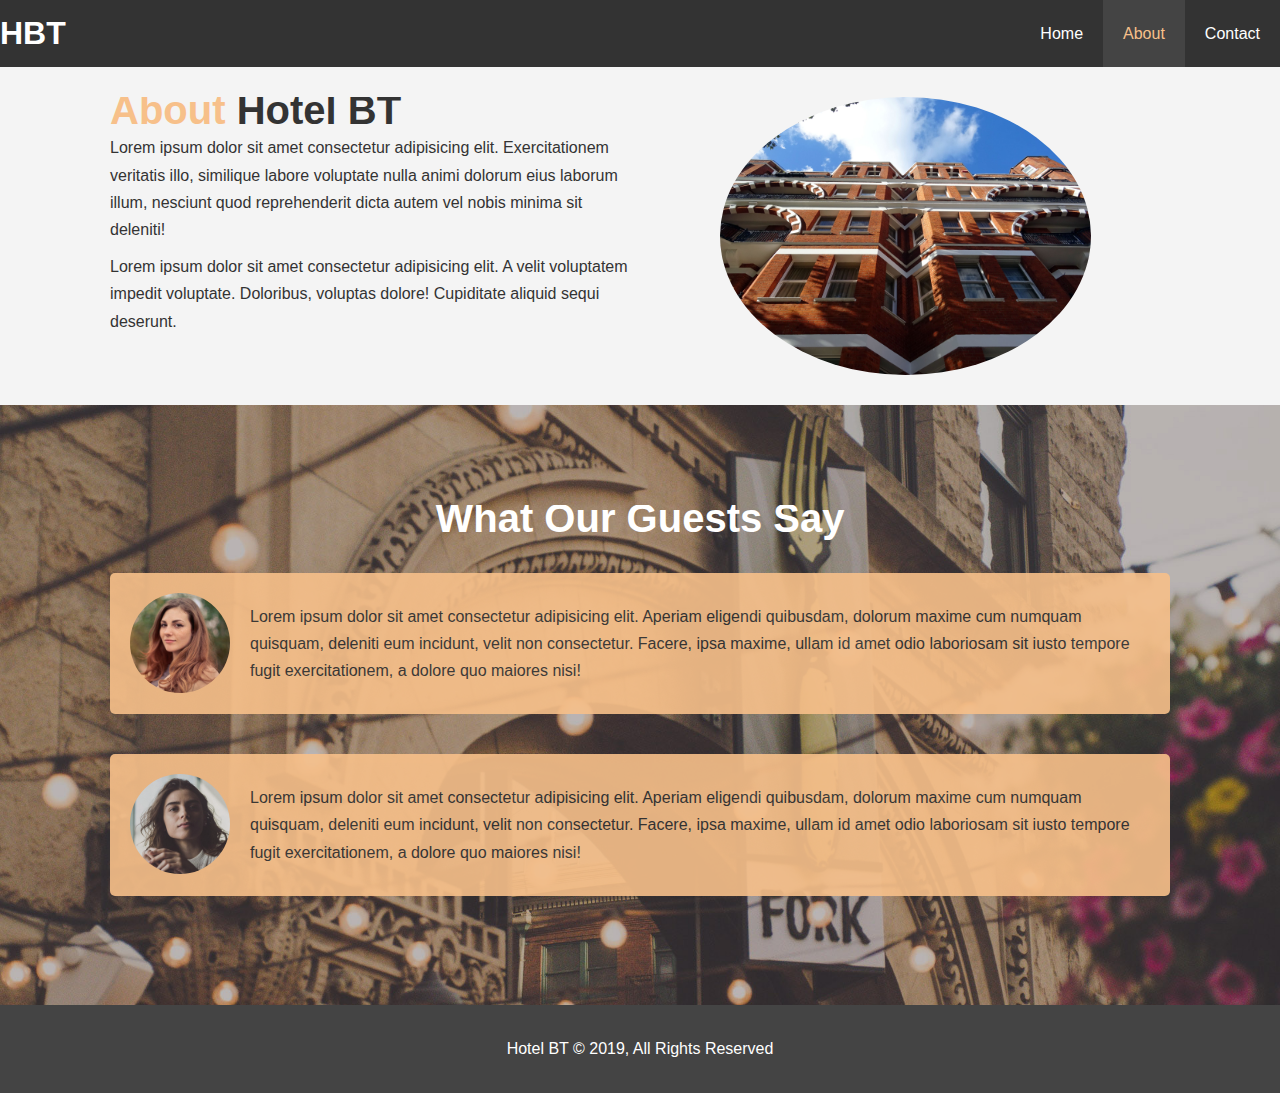
==== about.html @ f65d47e2 "added contact and about pages" ====
<!DOCTYPE html>
<html lang="en">
<head>
  <meta charset="UTF-8">
  <meta name="viewport" content="width=device-width, initial-scale=1.0">
  <meta http-equiv="X-UA-Compatible" content="ie=edge">
  <meta name="description" content="Welcome to the most extraordinary hotel in New York City">
  <meta name="keywords" content="hotel, new york city hotel, nyc hotel"> 
  <title>Hotel BT | About</title>
  <link rel="stylesheet" href="style.css">
</head>
<body>
  <header>
    <div id="navbar">
      <h1 class="logo"><a href="index.html">HBT</a></h1>
      <ul>
        <li><a href="index.html">Home</a></li>
        <li><a class="current" href="about.html">About</a></li>
        <li><a href="contact.html">Contact</a></li>
      </ul>
    </div>
  </header>
  <section id="about-info" class="bg-light py-3">
    <div class="container">
      <div class="info-left">
        <h1 class="l-heading"><span class="text-primary">About</span> Hotel BT</h1>
        <p>Lorem ipsum dolor sit amet consectetur adipisicing elit. Exercitationem veritatis illo, similique labore voluptate nulla animi dolorum eius laborum illum, nesciunt quod reprehenderit dicta autem vel nobis minima sit deleniti!</p>
        <p>Lorem ipsum dolor sit amet consectetur adipisicing elit. A velit voluptatem impedit voluptate. Doloribus, voluptas dolore! Cupiditate aliquid sequi deserunt.</p>
      </div>
      <div class="info-right">
        <img src="./images/photo-2.jpg" alt="hotel">
      </div>
    </div>
  </section>
  <div class="clr"></div>
  <section id="testimonials" class="py-3">
    <div class="container">
      <h2 class="l-heading">What Our Guests Say</h2>
      <div class="testimonial bg-primary">
        <img src="./images/person-1.jpg" alt="Samantha">
        <p>Lorem ipsum dolor sit amet consectetur adipisicing elit. Aperiam eligendi quibusdam, dolorum maxime cum numquam quisquam, deleniti eum incidunt, velit non consectetur. Facere, ipsa maxime, ullam id amet odio laboriosam sit iusto tempore fugit exercitationem, a dolore quo maiores nisi!</p>
      </div>

      <div class="testimonial bg-primary">
          <img src="./images/person-2.jpg" alt="Jen">
          <p>Lorem ipsum dolor sit amet consectetur adipisicing elit. Aperiam eligendi quibusdam, dolorum maxime cum numquam quisquam, deleniti eum incidunt, velit non consectetur. Facere, ipsa maxime, ullam id amet odio laboriosam sit iusto tempore fugit exercitationem, a dolore quo maiores nisi!</p>
        </div>
    </div>
  </section>
  <footer id="main-footer">
    <p>Hotel BT &copy; 2019, All Rights Reserved</p>
  </footer>
</body>
</html>
---- style.css ----
/* Reset */
* {
  margin: 0;
  padding: 0;
  box-sizing: border-box; 
}

/* Main Styling */
html, body {
  font-family: 'Segoe UI', Tahoma, Geneva, Verdana, sans-serif;
  line-height: 1.7em;
}

a {
  color: #333;
  text-decoration: none;
}

p {
  margin: 10px 0;
}

/* Utility Classes */
.container {
margin: auto;
max-width: 1100px;
overflow: auto;
padding: 0 20px;
}

.text-primary {
  color: #f7c08a;
}

.lead {
  font-size: 20px;
}

.btn {
  display: inline-block;
  font-size: 18px;
  color: #fff;
  background: #333;
  padding: 13px 20px;
  border: none;
  cursor: pointer; 
}

.btn:hover {
  background: #f7c08a;
  color: #333;
}

.btn-light {
  background: #f4f4f4;
  color: #333;
}

.bg-dark {
  background: #333;
  color: #fff;
}

.bg-light {
  background: #f4f4f4;
  color: #333;
}

.bg-primary {
  background: #f7c08a;
  color: #333;
}

.clr {
  clear: both;
}

.l-heading {
  font-size: 40px;
}

/* Padding */
.py-1 { padding: 10px 0; }
.py-2 { padding: 20px 0; }
.py-3 { padding: 30px 0; }

/* Navbar */
#navbar {
  background: #333;
  color: #fff;
  overflow: auto;
}

#navbar a {
  color: white;
}

#navbar h1 { 
  float: left;
  padding-top: 20px;
}

#navbar ul {
  list-style: none;
  float: right;
}

#navbar ul li {
  float: left;
}

#navbar ul li a {
  display: block;
  padding: 20px;
  text-align: center;
}

#navbar ul li a:hover,
#navbar ul li a.current {
  background: #444;
  color: #f7c08a;
}

/* Showcase */
#showcase {
  background: url('../images/showcase.jpg') no-repeat center center/cover;
  height: 600px;
}

#showcase .showcase-content {
  color: #fff;
  text-align: center;
  padding-top: 170px;
}

#showcase .showcase-content h1 {
  font-size: 60px;
  line-height: 1.2em;
} 

#showcase .showcase-content p {
  padding-bottom: 20px;
  line-height: 1.7 em;
}

/* Home Info */
#home-info {
  height: 400px; 
}

#home-info .info-img {
  float: left;
  width: 50%;
  background: url('../images/photo-1.jpg') no-repeat;
  min-height: 100%;
}

#home-info .info-content {
  float: right;
  width: 50%;
  height: 100%;
  text-align: center;
  padding: 50px 30px;
  overflow: hidden;
}

#home-info .info-content p {
  padding-bottom: 30px;
}

/* Features */
.box {
  float: left;
  width: 33.3%;
  padding: 50px;
  text-align: center;
}

.box i {
  margin-bottom: 10px;
}

/* About Info */
#about-info .info-right {
  float: right;
  width: 50%;
  min-height: 100%;
}

#about-info .info-right img {
  display: block;
  margin: auto;
  width: 70%;
  border-radius: 50%;
}

#about-info .info-left {
  float: left;
  width: 50%;
  min-height: 100%;
}
/* Testimonials */
#testimonials {
  height: 600px;
  background: url('../images/test-bg.jpg') no-repeat center center/cover;
  padding-top: 100px;
}

#testimonials h2 {
  color: #fff;
  text-align: center;
  padding-bottom: 40px;
}

#testimonials .testimonial {
  padding: 20px;
  margin-bottom: 40px;
  border-radius: 5px;
  opacity: 0.9;
}

#testimonials .testimonial img {
  width: 100px;
  float: left;
  margin-right: 20px;
  border-radius: 50%;
}

/* Contact Form */
#contact-form .form-group {
  margin-bottom: 20px;
}

#contact-form label {
  display: block;
  margin-bottom: 5px;
}

#contact-form input, #contact-form textarea {
  width: 100%;
  padding: 10px;
  border: 1px #ddd solid;
}

#contact-form textarea {
  height: 200px; 
}

#contact-form input:focus, #contact-form textarea:focus {
  outline: none;
  border-color: #f7c08a;
}

/* Footer */
#main-footer {
  text-align: center;
  background: #444;
  color: #fff;
  padding: 20px;
}
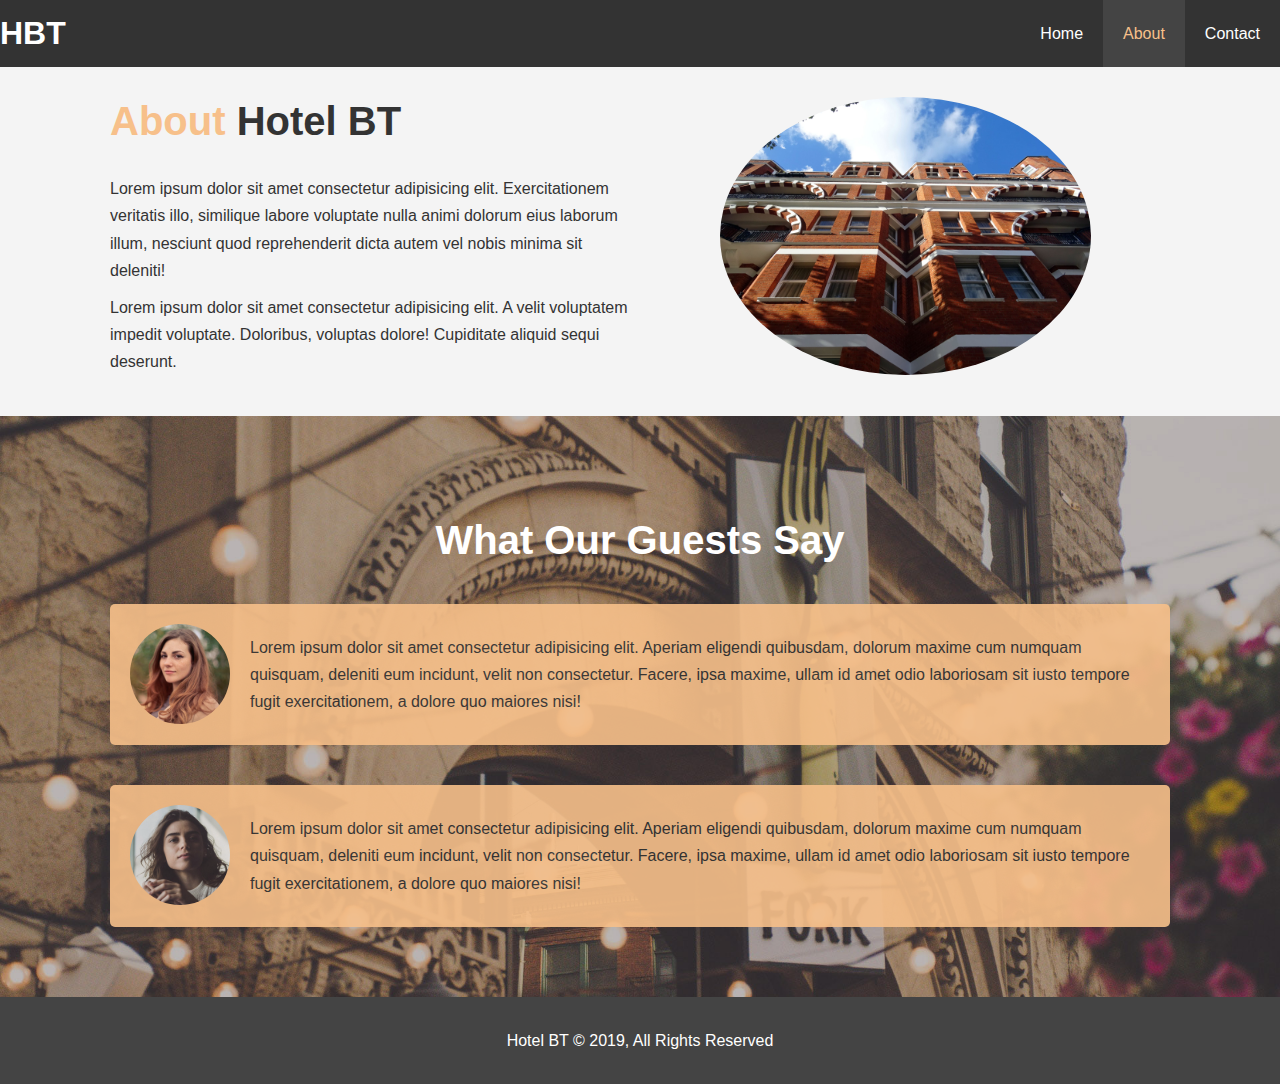
==== commit 5df224e3: "added media queries" ====
--- a/about.html
+++ b/about.html
@@ -7,7 +7,8 @@
   <meta name="description" content="Welcome to the most extraordinary hotel in New York City">
   <meta name="keywords" content="hotel, new york city hotel, nyc hotel"> 
   <title>Hotel BT | About</title>
-  <link rel="stylesheet" href="style.css">
+    <link rel="stylesheet" href="style.css">
+  <link rel="stylesheet" media="screen and (max-width: 768px" href="mobile.css">
 </head>
 <body>
   <header>
--- a/style.css
+++ b/style.css
@@ -1,12 +1,12 @@
 /* Reset */
 * {
   margin: 0;
-  padding: 0;
-  box-sizing: border-box; 
+  padding:0;
+  box-sizing: border-box;
 }
 
 /* Main Styling */
-html, body {
+html,body {
   font-family: 'Segoe UI', Tahoma, Geneva, Verdana, sans-serif;
   line-height: 1.7em;
 }
@@ -16,16 +16,20 @@
   text-decoration: none;
 }
 
+h1, h2, h3 {
+  padding-bottom: 20px;
+}
+
 p {
   margin: 10px 0;
 }
 
 /* Utility Classes */
 .container {
-margin: auto;
-max-width: 1100px;
-overflow: auto;
-padding: 0 20px;
+  margin: auto;
+  max-width: 1100px;
+  overflow: auto;
+  padding: 0 20px;
 }
 
 .text-primary {
@@ -43,7 +47,7 @@
   background: #333;
   padding: 13px 20px;
   border: none;
-  cursor: pointer; 
+  cursor: pointer;
 }
 
 .btn:hover {
@@ -77,6 +81,7 @@
 
 .l-heading {
   font-size: 40px;
+  line-height: 1.2;
 }
 
 /* Padding */
@@ -92,10 +97,10 @@
 }
 
 #navbar a {
-  color: white;
-}
-
-#navbar h1 { 
+  color: #fff;
+}
+
+#navbar h1 {
   float: left;
   padding-top: 20px;
 }
@@ -115,7 +120,7 @@
   text-align: center;
 }
 
-#navbar ul li a:hover,
+#navbar ul li a:hover, 
 #navbar ul li a.current {
   background: #444;
   color: #f7c08a;
@@ -136,16 +141,16 @@
 #showcase .showcase-content h1 {
   font-size: 60px;
   line-height: 1.2em;
-} 
+}
 
 #showcase .showcase-content p {
   padding-bottom: 20px;
-  line-height: 1.7 em;
+  line-height: 1.7em;
 }
 
 /* Home Info */
 #home-info {
-  height: 400px; 
+  height: 450px;
 }
 
 #home-info .info-img {
@@ -173,7 +178,7 @@
   float: left;
   width: 33.3%;
   padding: 50px;
-  text-align: center;
+  text-align:center;
 }
 
 .box i {
@@ -199,9 +204,10 @@
   width: 50%;
   min-height: 100%;
 }
+
 /* Testimonials */
 #testimonials {
-  height: 600px;
+  height: 100%;
   background: url('../images/test-bg.jpg') no-repeat center center/cover;
   padding-top: 100px;
 }
@@ -236,17 +242,19 @@
   margin-bottom: 5px;
 }
 
-#contact-form input, #contact-form textarea {
+#contact-form input, 
+#contact-form textarea {
   width: 100%;
   padding: 10px;
   border: 1px #ddd solid;
 }
 
 #contact-form textarea {
-  height: 200px; 
-}
-
-#contact-form input:focus, #contact-form textarea:focus {
+  height: 200px;
+}
+
+#contact-form input:focus, 
+#contact-form textarea:focus {
   outline: none;
   border-color: #f7c08a;
 }
--- a/mobile.css
+++ b/mobile.css
@@ -0,0 +1,59 @@
+/* Nav Bar */
+#navbar .logo {
+  float: none;
+  text-align: center;
+}
+
+#navbar ul, #navbar ul li {
+  float: none;
+}
+
+#navbar ul li a {
+  padding: 5px;
+  border-bottom: #444 dotted 1px; 
+}
+
+/* Showcase */
+#showcase {
+  height: 100%;
+}
+
+#showcase .showcase-content {
+  padding-top: 170px;
+  padding-bottom: 30px;
+}
+
+/* Home Info */
+#home-info .info-img {
+  display: none; 
+}
+
+#home-info .info-content {
+  float: none;
+  width: 100%;
+}
+
+/* Boxes */
+.box {
+  float: none;
+  width: 100%;
+}
+
+/* About */
+#about-info .info-right, #about-info .info-left {
+  float: none;
+  width: 100%;
+} 
+
+#about-info .info-right, {
+  margin-top: 30px;
+}
+
+.l-heading {
+  text-align: center;
+}
+
+/* Contact */
+#contact-info .box {
+  border-bottom: #444 dotted 1px;
+}